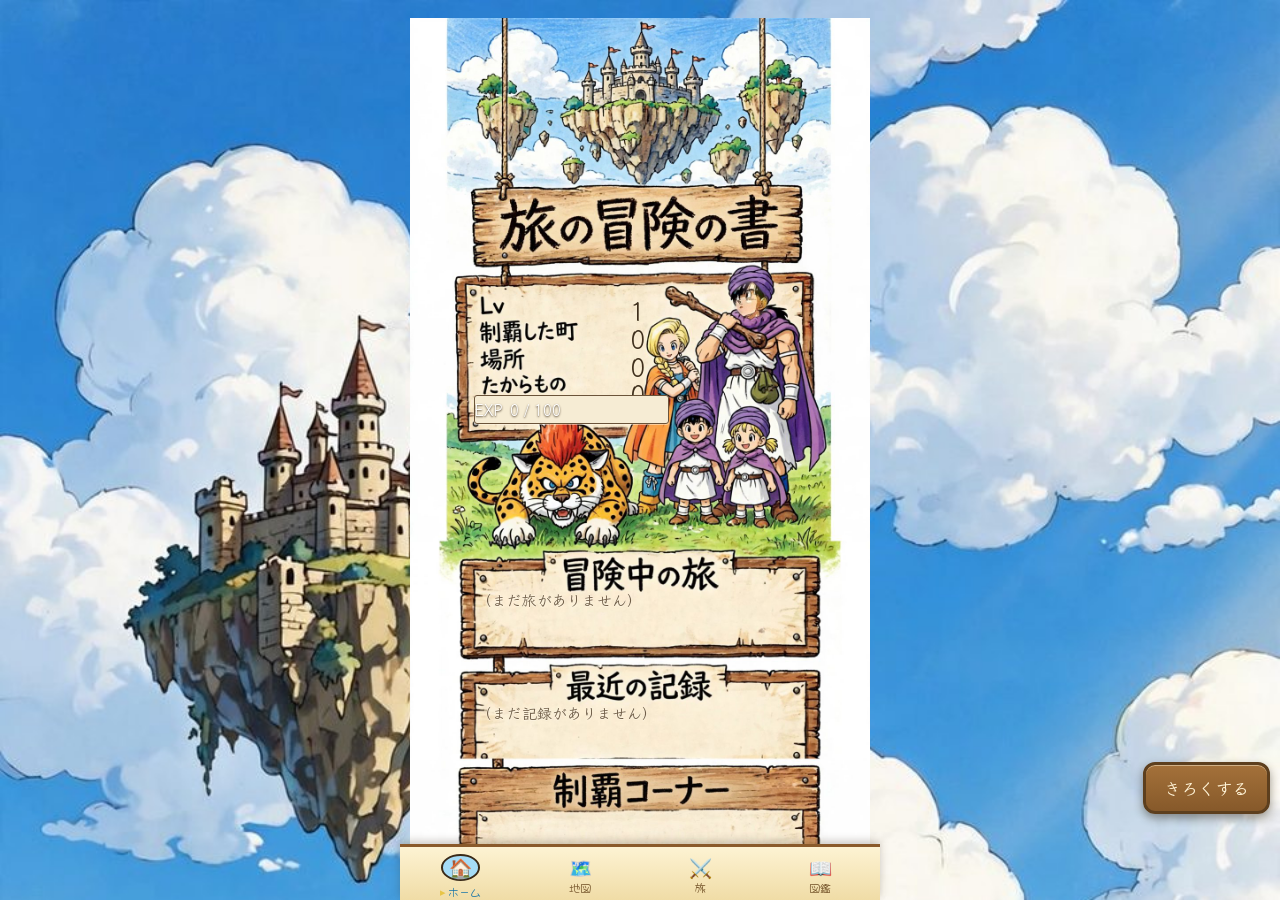
==== index.html @ 0a561f9e "実機修正4: 最近パネルを元絵フレームで完結" ====
<!DOCTYPE html>
<html lang="ja">
<head>
<meta charset="UTF-8">
<meta name="viewport" content="width=device-width, initial-scale=1.0, maximum-scale=1.0, user-scalable=no">
<title>旅の冒険の書</title>
<link rel="preconnect" href="https://fonts.googleapis.com">
<link rel="preconnect" href="https://fonts.gstatic.com" crossorigin>
<link href="https://fonts.googleapis.com/css2?family=Hachi+Maru+Pop&family=Klee+One:wght@400;600&display=swap" rel="stylesheet">
<link rel="stylesheet" href="app.css?v=5">
</head>
<body data-tab="home">
<div id="app">
<header class="app-header"><img class="title-slime" src="assets/slime.png" alt="" onerror="this.style.display='none'"><h1 class="app-title"><img class="title-img" src="assets/text_title.png" alt="旅の冒険の書"></h1></header>
<main id="main-content">
<section id="tab-home" class="tab-panel active">
<div class="home-screen"><img class="home-screen-img" src="assets/home_all.jpg?v=5" alt="" onerror="this.style.display='none'">
<div class="hs-num" id="st-lv" style="top:25.8%">1</div>
<div class="hs-num" id="st-towns" style="top:28.3%">0</div>
<div class="hs-num" id="st-places" style="top:30.7%">0</div>
<div class="hs-num" id="st-treasure" style="top:33.1%">0</div>
<div class="hs-expbar"><div class="expbar-fill" id="st-expbar"></div></div>
<div class="hs-exptext"><img src="assets/text_next.png" alt="つぎのレベルまで"><span id="st-exptext">あと 100</span></div>
<div class="hs-list" id="home-trips" style="top:50.5%"></div>
<div class="hs-list" id="home-recent" style="top:60.5%"></div>
<div class="hs-towns"><span id="st-towns2">0</span><span class="hs-unit">町</span></div>
<div class="hs-prefs" id="pref-progress"></div>
<button class="art-btn" id="btn-conquest-open" type="button" aria-label="制覇マップを見る" style="left:31.5%;top:79.46%;width:37.5%;height:3.2%"></button>
<button class="art-btn" id="btn-export" type="button" aria-label="データを書き出す（バックアップ）" style="left:26.5%;top:87.56%;width:47%;height:3.15%"></button>
<button class="art-btn" id="btn-import" type="button" aria-label="データを読み込む" style="left:26.5%;top:90.71%;width:47%;height:2.6%"></button>
<input type="file" id="file-import" accept=".json,application/json" style="display:none">
<button class="art-btn" id="btn-wipe" type="button" aria-label="全データを消す" style="left:26.5%;top:93.31%;width:47%;height:2.85%"></button>
</div>
<div class="slime-guide"><div class="slime-icon"><img class="slime-img" src="assets/homita.png?v=3" alt="" onerror="this.style.display='none';this.nextElementSibling.style.display='block'"><span class="slime-emoji" style="display:none">🩵</span></div><div id="slime-msg">ようこそ！</div></div>
<div class="lower-hints"><div class="mini-map-hint">町の数は、場所の「市区町村」から数えています。未入力の場所は数に入りません。</div>
<div class="mini-map-hint">記録はこの端末の中（localStorage）に保存されています。機種変更やGAS移植の前に、書き出しを残してください。</div></div>
</section>
<section id="tab-map" class="tab-panel">
<div class="map-toolbar">
<button class="map-tool-btn" id="btn-rulora" type="button">🌍 ルーラ</button>
<button class="map-tool-btn" id="btn-sakusen" type="button">🔍 さくせん</button>
</div>
<div id="map-container">
<div id="map"></div>
<div id="map-status" class="map-status">地図を読み込み中…</div>
<div id="route-banner" class="route-banner hidden"></div>
<div id="panel-rulora" class="map-panel hidden">
<div class="map-panel-title"><span>ルーラ</span><button class="map-panel-close" data-close type="button">×</button></div>
<div class="pref-grid" id="pref-grid"></div>
</div>
<div id="panel-sakusen" class="map-panel hidden">
<div class="map-panel-title"><span>さくせん</span><button class="map-panel-close" data-close type="button">×</button></div>
<div class="filter-group"><div class="filter-label">名前で探す</div><input class="form-input" id="filter-q" type="text" placeholder="場所の名前"></div>
<div class="filter-group"><div class="filter-label">旅</div><select class="form-select" id="filter-trip"><option value="">すべての旅</option></select></div>
<div class="filter-group"><div class="filter-label">カテゴリ</div><div class="filter-chips" id="filter-categories"></div></div>
<div class="filter-group"><div class="filter-label">その他</div><div class="filter-chips">
<button class="chip" data-filter="wantAgain" type="button">また行きたいだけ</button>
<button class="chip" data-filter="treasure" type="button">たからものがある</button>
</div></div>
<div class="filter-actions">
<button class="dq-button secondary" id="btn-filter-reset" type="button">リセット</button>
<button class="dq-button" id="btn-filter-apply" type="button">適用</button>
</div>
</div>
</div>
</section>
<section id="tab-quest" class="tab-panel">
<div class="section-box">
<div class="section-title">🍺 ルイーダの酒場</div>
<button class="dq-button" id="btn-new-trip" type="button">新しい旅を作る</button>
</div>
<div class="section-box"><div class="section-title" id="quest-section-title">冒険の一覧</div><div id="quest-list"></div></div>
</section>
<section id="tab-zukan" class="tab-panel">
<div class="section-box"><div class="section-title">🎁 アイテム図鑑</div>
<div class="zukan-count" id="zukan-count"></div>
<div class="filter-chips zukan-filters" id="zukan-filters">
<button class="chip active" data-zfilter="all" type="button">すべて</button>
<button class="chip" data-zfilter="treasure" type="button">たからものだけ</button>
<button class="chip" data-zfilter="metal" type="button">メタル級だけ</button>
</div>
<div id="zukan-list"></div></div>
</section>
</main>
<nav class="tab-bar">
<button class="tab-btn active" data-tab="home" type="button"><span class="tab-icon">🏠</span><span class="tab-label">ホーム</span></button>
<button class="tab-btn" data-tab="map" type="button"><span class="tab-icon">🗺️</span><span class="tab-label">地図</span></button>
<button class="tab-btn" data-tab="quest" type="button"><span class="tab-icon">⚔️</span><span class="tab-label">旅</span></button>
<button class="tab-btn" data-tab="zukan" type="button"><span class="tab-icon">📖</span><span class="tab-label">図鑑</span></button>
</nav>
<button class="fab" id="btn-record" type="button">きろくする</button>
</div>
<div id="modal-record" class="modal hidden">
<div class="modal-content">
<div class="modal-header"><span>⛪ 教会で きろくする</span><button class="modal-close" id="btn-close-record" type="button">×</button></div>
<div class="modal-body">
<div class="form-group"><label class="form-label">旅</label><select class="form-select" id="f-trip"></select></div>
<div class="form-group"><label class="form-label">場所の名前 *</label><input class="form-input" id="f-name" type="text" placeholder="例：横浜中華街"></div>
<div class="form-group"><label class="form-label">カテゴリ</label><select class="form-select" id="f-cat"></select></div>
<div class="form-row">
<div class="form-group"><label class="form-label">緯度</label><input class="form-input" id="f-lat" type="text" placeholder="35.45" inputmode="decimal"></div>
<div class="form-group"><label class="form-label">経度</label><input class="form-input" id="f-lng" type="text" placeholder="139.64" inputmode="decimal"></div>
</div>
<div class="form-group"><label class="form-label">行った日</label><input class="form-input" id="f-date" type="date"></div>
<div class="form-row">
<div class="form-group"><label class="form-label">都道府県</label><select class="form-select" id="f-pref"></select></div>
<div class="form-group"><label class="form-label">市区町村（制覇に数えます）</label><input class="form-input" id="f-city" type="text" placeholder="例：青梅市"></div>
</div>
<div class="form-group"><label class="form-label">住所</label><input class="form-input" id="f-address" type="text" placeholder="例：東京都青梅市…"></div>
<div class="form-group"><label class="form-label">紹介URL</label><input class="form-input" id="f-url" type="url" placeholder="https://…"></div>
<div class="form-group"><label class="form-label">写真URL（1行に1つ・任意）</label><textarea class="form-textarea" id="f-photos" placeholder="Googleフォト等でコピーした画像URLを貼れます"></textarea></div>
<div class="form-group"><label class="form-label">評価</label>
<div class="star-pick" id="f-stars">
<button type="button" class="star-btn" data-s="1">★</button>
<button type="button" class="star-btn" data-s="2">★★</button>
<button type="button" class="star-btn on" data-s="3">★★★</button>
</div></div>
<label class="check-row"><input type="checkbox" id="f-want"> また行きたい</label>
<div class="form-group"><label class="form-label">メモ</label><textarea class="form-textarea" id="f-note"></textarea></div>
<div class="section-title" style="margin-top:8px">🎁 お土産（任意）</div>
<div class="form-group"><label class="form-label">品名</label><input class="form-input" id="f-item" type="text"></div>
<label class="check-row"><input type="checkbox" id="f-treasure"> たからもの</label>
<button class="dq-button" id="btn-save-record" type="button" style="margin-top:16px">冒険の書に記録する</button>
</div></div></div>
<div id="modal-trip" class="modal hidden">
<div class="modal-content">
<div class="modal-header"><span id="trip-modal-title">🍺 新しい旅</span><button class="modal-close" id="btn-close-trip" type="button">×</button></div>
<div class="modal-body">
<div class="form-group"><label class="form-label">旅の名前 *</label><input class="form-input" id="t-name" type="text"></div>
<div class="form-group"><label class="form-label">種類</label><select class="form-select" id="t-type">
<option value="家族旅行">家族旅行</option><option value="出張">出張</option><option value="日帰り">日帰り</option><option value="その他">その他</option>
</select></div>
<div class="form-row">
<div class="form-group"><label class="form-label">開始日</label><input class="form-input" id="t-date" type="date"></div>
<div class="form-group"><label class="form-label">終了日</label><input class="form-input" id="t-end" type="date"></div>
</div>
<div class="form-group"><label class="form-label">パーティ（一緒に行った人）</label><div class="party-checks" id="t-party"></div></div>
<div class="form-group"><label class="form-label">Googleフォト アルバムURL</label><input class="form-input" id="t-album" type="url" placeholder="https://photos.app.goo.gl/…"></div>
<div class="form-group"><label class="form-label">メモ</label><textarea class="form-textarea" id="t-note"></textarea></div>
<button class="dq-button" id="btn-save-trip" type="button">旅を作る</button>
<button class="dq-button danger hidden" id="btn-delete-trip" type="button" style="margin-top:8px">この旅を削除する</button>
</div></div></div>
<div id="modal-item" class="modal hidden">
<div class="modal-content">
<div class="modal-header"><span>🎁 お土産を編集</span><button class="modal-close" id="btn-close-item" type="button">×</button></div>
<div class="modal-body">
<div class="form-group"><label class="form-label">買った場所</label><div class="form-static" id="i-place">（なし）</div></div>
<div class="form-group"><label class="form-label">品名 *</label><input class="form-input" id="i-name" type="text"></div>
<div class="form-group"><label class="form-label">カテゴリ</label><select class="form-select" id="i-cat"></select></div>
<div class="form-row">
<div class="form-group"><label class="form-label">金額（円・参考）</label><input class="form-input" id="i-price" type="number" inputmode="numeric" min="0" placeholder="例：1200"></div>
<div class="form-group"><label class="form-label">誰用か</label><select class="form-select" id="i-for"></select></div>
</div>
<div class="form-group"><label class="form-label">評価</label>
<div class="star-pick" id="i-stars">
<button type="button" class="star-btn" data-s="0">なし</button>
<button type="button" class="star-btn" data-s="1">★</button>
<button type="button" class="star-btn" data-s="2">★★</button>
<button type="button" class="star-btn" data-s="3">★★★</button>
</div></div>
<label class="check-row"><input type="checkbox" id="i-treasure"> たからもの（また買う）</label>
<div class="form-group"><label class="form-label">メモ（誰が喜んだか など）</label><textarea class="form-textarea" id="i-note"></textarea></div>
<div class="form-group"><label class="form-label">写真URL（1行に1つ・任意）</label><textarea class="form-textarea" id="i-photos"></textarea></div>
<button class="dq-button" id="btn-save-item" type="button" style="margin-top:8px">変更を保存する</button>
</div></div></div>
<div id="modal-detail" class="modal hidden">
<div class="modal-content">
<div class="modal-header"><span id="detail-title">場所の詳細</span><button class="modal-close" id="btn-close-detail" type="button">×</button></div>
<div class="modal-body" id="detail-body"></div>
</div></div>
<div id="modal-conquest" class="modal hidden">
<div class="modal-content">
<div class="modal-header"><span>🗺️ 制覇マップ</span><button class="modal-close" id="btn-close-conquest" type="button">×</button></div>
<div class="modal-body">
<div class="conquest-summary" style="margin-bottom:10px"><div><span class="big-num" id="cq-towns">0</span><span class="unit">町 制覇</span></div><div class="conquest-pref" id="cq-summary"></div></div>
<div class="tile-map" id="tile-map"></div>
<div class="mini-map-hint">色のついた都道府県を押すと、制覇した町の一覧が出ます。</div>
<div id="cq-detail"></div>
</div></div></div>
<div id="modal-celebration" class="modal hidden">
<div class="modal-content">
<div class="modal-body celeb-body">
<img class="king-img" src="assets/king_slime.png" alt="" onerror="this.style.display='none';this.nextElementSibling.style.display='block'">
<div class="king-emoji" style="display:none">👑🩵</div>
<div class="celeb-title" id="celeb-title">キングスライム あらわる！</div>
<div class="celeb-msg" id="celeb-msg"></div>
<button class="dq-button" id="btn-celeb-close" type="button" style="margin-top:14px">やったー！</button>
</div></div></div>
<div id="toast" class="toast"></div>
<script src="app.js?v=3"></script>
</body>
</html>
---- app.css ----
:root{--bg:#1a1520;--panel:#2a2235;--win:#1e1830;--gold:#c9a227;--light:#5a4a6a;--text:#f0e6d0;--sub:#b0a090;--hh:48px;--th:56px;--sb:env(safe-area-inset-bottom,0px)}
*{box-sizing:border-box;margin:0;padding:0;-webkit-tap-highlight-color:transparent}
html,body{height:100%;height:100dvh;overflow:hidden;font-family:"Hiragino Sans","Noto Sans JP",Meiryo,sans-serif;background:var(--bg);color:var(--text);font-size:15px;line-height:1.5}
#app{display:flex;flex-direction:column;height:100%;height:100dvh;max-width:480px;margin:0 auto;position:relative;background:var(--bg)}
.app-header{flex-shrink:0;height:var(--hh);background:linear-gradient(180deg,#2d2438,#1e1830);border-bottom:2px solid var(--gold);display:flex;align-items:center;justify-content:center}
.app-title{font-size:1.1rem;font-weight:700;letter-spacing:.08em;color:var(--gold)}
#main-content{flex:1 1 auto;overflow-y:auto;-webkit-overflow-scrolling:touch;padding-bottom:calc(var(--th) + var(--sb));position:relative;min-height:0}
.tab-panel{display:none;padding:12px}.tab-panel.active{display:block}
#tab-map{display:none;padding:0;position:absolute;top:0;left:0;right:0;bottom:calc(var(--th) + var(--sb));flex-direction:column}
#tab-map.active{display:flex}
.status-window{background:var(--win);border:2px solid var(--gold);border-radius:4px;padding:10px 14px;margin-bottom:12px}
.status-row{display:flex;justify-content:space-between;padding:2px 0;font-size:.92rem}
.status-label{color:var(--sub)}.status-value{font-weight:700}
.exp-bar-wrap{margin-top:8px;height:10px;background:#0d0a12;border:1px solid var(--light);border-radius:2px;overflow:hidden}
.exp-bar{height:100%;background:linear-gradient(90deg,#c9a227,#e8c547);width:0%}
.exp-text{font-size:.75rem;color:var(--sub);text-align:right;margin-top:3px}
.slime-guide{display:flex;gap:10px;background:var(--panel);border:2px solid var(--light);border-radius:6px;padding:12px;margin-bottom:14px}
.slime-icon{font-size:2rem;line-height:1;flex-shrink:0}
.section-box{background:var(--panel);border:1px solid var(--light);border-radius:6px;padding:12px;margin-bottom:12px}
.section-title{font-size:.88rem;font-weight:700;color:var(--gold);margin-bottom:8px}
.quest-card,.record-card{background:var(--win);border-radius:4px;padding:10px 12px;margin-bottom:8px}
.quest-card.dummy{opacity:.7}
.quest-meta,.empty-message{font-size:.8rem;color:var(--sub)}
.empty-message{text-align:center;padding:16px 0}
.record-card .name{font-weight:600}.record-card .meta{font-size:.78rem;color:var(--sub);margin-top:2px}
.conquest-summary{display:flex;align-items:center;gap:16px}
.big-num{font-size:1.8rem;font-weight:700;color:var(--gold)}.unit{font-size:.85rem;color:var(--sub);margin-left:2px}
.conquest-pref{flex:1;font-size:.8rem;color:var(--sub)}
.pref-row{display:flex;justify-content:space-between;padding:2px 0}
.map-toolbar{display:flex;gap:8px;padding:8px 12px;background:var(--panel);border-bottom:1px solid var(--light);flex-shrink:0}
.map-tool-btn{flex:1;padding:8px;border:1px solid var(--light);border-radius:4px;background:var(--win);color:var(--text);font-size:.85rem;font-family:inherit}
.map-tool-btn.active{border-color:var(--gold);color:var(--gold)}
#map-container{flex:1;position:relative;min-height:0}
#map{position:absolute;inset:0;z-index:1}
.map-status{position:absolute;inset:0;z-index:2;display:flex;align-items:center;justify-content:center;background:var(--bg);color:var(--sub);font-size:.9rem}
.map-status.hidden{display:none}
.map-panel{position:absolute;left:8px;right:8px;top:8px;z-index:10;background:var(--panel);border:2px solid var(--gold);border-radius:8px;padding:12px;max-height:70%;overflow-y:auto}
.map-panel.hidden{display:none}
.map-panel-title{display:flex;justify-content:space-between;align-items:center;font-weight:700;color:var(--gold);margin-bottom:10px}
.map-panel-close{background:none;border:none;color:var(--sub);font-size:1.3rem}
.pref-grid{display:grid;grid-template-columns:1fr 1fr 1fr;gap:6px}
.pref-btn{padding:8px 4px;border:1px solid var(--light);border-radius:4px;background:var(--win);color:var(--text);font-size:.8rem;font-family:inherit}
.filter-group{margin-bottom:12px}
.filter-label{font-size:.78rem;color:var(--sub);margin-bottom:6px}
.filter-chips{display:flex;flex-wrap:wrap;gap:6px}
.chip{padding:6px 10px;border:1px solid var(--light);border-radius:16px;background:var(--win);color:var(--text);font-size:.78rem;font-family:inherit}
.chip.active{border-color:var(--gold);color:var(--gold);background:#2f2838}
.filter-actions{display:flex;gap:8px;margin-top:8px}
.filter-actions .dq-button{flex:1;padding:8px;font-size:.85rem}
.tab-bar{position:fixed;bottom:0;left:0;right:0;height:calc(var(--th) + var(--sb));padding-bottom:var(--sb);background:var(--panel);border-top:2px solid var(--gold);display:flex;max-width:480px;margin:0 auto;z-index:50}
.tab-btn{flex:1;display:flex;flex-direction:column;align-items:center;justify-content:center;gap:2px;background:none;border:none;color:var(--sub);font-family:inherit;font-size:.7rem;padding-top:6px}
.tab-btn.active{color:var(--gold)}
.tab-icon{font-size:1.25rem;line-height:1}
.fab{position:fixed;right:max(16px,calc((100vw - 480px)/2 + 16px));bottom:calc(var(--th) + var(--sb) + 16px);width:56px;height:56px;border-radius:50%;background:linear-gradient(145deg,#c9a227,#a8841a);border:none;color:#1a1520;font-size:1.6rem;font-weight:700;box-shadow:0 4px 12px rgba(0,0,0,.4);z-index:60}
.dq-button{display:block;width:100%;padding:12px;border:none;border-radius:4px;background:linear-gradient(180deg,#c9a227,#a8841a);color:#1a1520;font-size:.95rem;font-weight:700;font-family:inherit;text-align:center}
.dq-button.secondary{background:var(--win);color:var(--text);border:1px solid var(--light)}
.dq-button.danger{background:#8b3a3a;color:#f0e6d0}
.pin-dot{width:14px;height:14px;border-radius:50%;border:2px solid #fff;box-shadow:0 1px 4px rgba(0,0,0,.4)}
.pin-dot.gold{border-color:#e8c547;box-shadow:0 0 6px #e8c547}
.pin-popup-name{font-weight:600}
.pin-popup-meta{font-size:.8rem;color:#666}
.pin-popup-stars{color:#c9a227}
.modal{position:fixed;inset:0;background:rgba(0,0,0,.65);display:flex;align-items:flex-end;justify-content:center;z-index:100}
.modal.hidden{display:none}
.modal-content{background:var(--panel);border:2px solid var(--gold);border-radius:12px 12px 0 0;width:100%;max-width:480px;max-height:88vh;display:flex;flex-direction:column}
.modal-header{display:flex;justify-content:space-between;align-items:center;padding:12px 14px;border-bottom:1px solid var(--light);font-weight:700;color:var(--gold);flex-shrink:0}
.modal-close{background:none;border:none;color:var(--sub);font-size:1.4rem}
.modal-body{padding:14px 16px 24px;overflow-y:auto;-webkit-overflow-scrolling:touch}
.form-group{margin-bottom:14px}
.form-label{display:block;font-size:.78rem;color:var(--sub);margin-bottom:5px}
.form-input,.form-select,.form-textarea{width:100%;padding:10px 12px;border:1px solid var(--light);border-radius:4px;background:var(--win);color:var(--text);font-size:1rem;font-family:inherit}
.form-textarea{min-height:72px;resize:vertical}
.form-row{display:flex;gap:8px}
.form-row .form-group{flex:1}
.star-pick{display:flex;gap:8px}
.star-btn{flex:1;padding:10px;border:1px solid var(--light);border-radius:4px;background:var(--win);color:var(--sub);font-size:1.1rem}
.star-btn.on{border-color:var(--gold);color:#e8c547;background:#2f2838}
.check-row{display:flex;align-items:center;gap:8px;padding:8px 0;font-size:.9rem}
.check-row input{width:18px;height:18px}
.form-hint{font-size:.75rem;color:var(--sub);margin-top:4px}
.toast{position:fixed;left:50%;bottom:calc(var(--th) + var(--sb) + 80px);transform:translateX(-50%);background:var(--win);border:2px solid var(--gold);color:var(--text);padding:10px 18px;border-radius:6px;z-index:200;font-size:.9rem;box-shadow:0 4px 16px rgba(0,0,0,.4);opacity:0;pointer-events:none;transition:opacity .25s}
.toast.show{opacity:1}
.list-item{background:var(--win);border-radius:4px;padding:10px 12px;margin-bottom:8px}
.list-item .t{font-weight:600}.list-item .m{font-size:.78rem;color:var(--sub);margin-top:2px}
.detail-block{margin-bottom:14px}
.detail-label{font-size:.75rem;color:var(--sub);margin-bottom:2px}
.detail-value{font-size:1rem;line-height:1.45}
.detail-stars{color:#e8c547;font-size:1.1rem;letter-spacing:.05em}
.detail-actions{display:flex;gap:8px;margin-top:16px}
.detail-actions .dq-button{flex:1;padding:10px;font-size:.85rem}
.tap{cursor:pointer}
.tap:active{opacity:.75}
.mini-map-hint{font-size:.78rem;color:var(--sub);margin-top:6px}

/* Phase 5: trip timeline */
.trip-card{position:relative;padding-right:28px}
.trip-arrow{position:absolute;right:12px;top:50%;transform:translateY(-50%);color:var(--gold);font-size:1.4rem;font-weight:700}
.timeline-header{margin-bottom:14px}
.back-btn{background:none;border:none;color:var(--gold);font-size:.9rem;font-weight:600;padding:4px 0 8px;cursor:pointer;font-family:inherit}
.back-btn:active{opacity:.7}
.timeline-title{font-size:1.15rem;font-weight:700;color:var(--text);margin-bottom:2px}
.timeline-meta{font-size:.8rem;color:var(--sub)}
.timeline{position:relative;padding-left:4px}
.timeline-item{display:flex;gap:12px;margin-bottom:0}
.tl-rail{display:flex;flex-direction:column;align-items:center;width:28px;flex-shrink:0}
.tl-num{width:26px;height:26px;border-radius:50%;background:var(--win);border:2px solid var(--gold);color:var(--gold);font-size:.75rem;font-weight:700;display:flex;align-items:center;justify-content:center;flex-shrink:0;z-index:1}
.tl-line{width:2px;flex:1;min-height:12px;background:var(--light);margin:2px 0}
.tl-card{flex:1;background:var(--win);border-radius:6px;padding:10px 12px;margin-bottom:10px;border:1px solid var(--light)}
.tl-name{font-weight:600;font-size:.95rem}
.tl-meta{font-size:.78rem;color:var(--sub);margin-top:3px}
.tl-note{font-size:.8rem;color:var(--sub);margin-top:6px;line-height:1.4;opacity:.9}
.timeline-item.tap:active .tl-card{opacity:.75}

/* Phase 6: map route */
.route-num{width:26px;height:26px;border-radius:50%;background:#c9a227;color:#1a1520;font-size:.8rem;font-weight:700;display:flex;align-items:center;justify-content:center;border:2px solid #fff;box-shadow:0 2px 6px rgba(0,0,0,.45)}
.route-banner{position:absolute;left:8px;right:8px;top:8px;z-index:15;background:var(--panel);border:2px solid var(--gold);border-radius:8px;padding:8px 12px;display:flex;align-items:center;justify-content:space-between;gap:8px;font-size:.85rem;font-weight:600;color:var(--gold);box-shadow:0 2px 10px rgba(0,0,0,.35)}
.route-banner.hidden{display:none}
.route-clear{background:var(--win);border:1px solid var(--light);color:var(--text);border-radius:4px;padding:4px 10px;font-size:.8rem;font-family:inherit;cursor:pointer;flex-shrink:0}
.route-clear:active{opacity:.7}
.route-map-btn{margin-top:10px;padding:10px;font-size:.85rem}

/* Phase 7: zukan / items */
.zukan-count{font-size:.8rem;color:var(--sub);margin-bottom:8px}
.zukan-filters{margin-bottom:10px}
.metal-badge{display:inline-block;padding:1px 8px;border-radius:10px;background:linear-gradient(135deg,#e8e8ec,#9aa0ad 55%,#d7dae0);color:#22242a;font-size:.68rem;font-weight:700;vertical-align:middle;box-shadow:0 0 6px rgba(200,205,220,.55)}
.form-static{padding:10px 12px;border:1px solid var(--light);border-radius:4px;background:var(--bg);color:var(--sub);font-size:.9rem}
.pin-detail-btn{margin-top:8px;padding:6px 12px;border:1px solid #c9a227;border-radius:4px;background:#1e1830;color:#e8c547;font-size:.8rem;font-weight:600;cursor:pointer;font-family:inherit}
.pin-detail-btn:active{opacity:.75}
#i-stars .star-btn{font-size:.85rem;padding:10px 4px}

/* Phase 8-11: new parts */
.party-checks{display:flex;flex-wrap:wrap;gap:2px 16px}
.party-check{padding:4px 0}
.dq-button.hidden{display:none}
.album-link{color:#8ecbff;text-decoration:underline}
.photo-gallery{display:flex;gap:6px;overflow-x:auto;padding:2px 0}
.photo-img{width:110px;height:110px;object-fit:cover;border-radius:6px;border:2px solid rgba(255,255,255,.8);flex-shrink:0}
.pin-popup-img{width:160px;max-width:100%;height:90px;object-fit:cover;border-radius:4px;margin-bottom:6px;display:block}
.tl-thumb{width:100%;height:110px;object-fit:cover;border-radius:6px;margin-bottom:8px;display:block}
.tile-map{display:grid;grid-template-columns:repeat(11,1fr);gap:3px;margin:6px 0 10px}
.tile{aspect-ratio:1;border:1px solid rgba(255,255,255,.45);background:#23234d;color:#cfd2ff;font-size:.48rem;border-radius:3px;padding:1px;line-height:1.15;font-family:inherit;cursor:pointer;overflow:hidden}
.tile-num{display:block;font-size:.55rem;font-weight:700}
.tile.lv1{background:#6d5810;color:#fff}
.tile.lv2{background:#a8841a;color:#fff}
.tile.lv3{background:linear-gradient(135deg,#e8c547,#c9a227);color:#1a1520;font-weight:700}
.celeb-body{text-align:center;padding-top:30px}
.king-img{width:132px;height:132px;object-fit:contain}
.king-emoji{font-size:3.4rem;line-height:1.2}
.celeb-title{font-size:1.25rem;font-weight:800;color:var(--gold);margin-top:10px;letter-spacing:.05em}
.celeb-msg{margin-top:8px;line-height:1.7}
.slime-img{width:54px;height:54px;object-fit:contain;display:block}
.slime-emoji{font-size:2rem;line-height:1}
.title-slime{width:26px;height:26px;object-fit:contain;margin-right:8px}

/* Phase 12: Dragon Quest window theme */
:root{--bg:#05061a;--panel:#191952;--win:#101038}
body{background:#05061a;background-image:radial-gradient(rgba(255,255,255,.16) 1px,transparent 1.4px),radial-gradient(rgba(255,255,255,.08) 1px,transparent 1.2px);background-size:26px 26px,42px 42px;background-position:0 0,13px 21px}
#app{background:transparent}
.app-header{background:#05061a;border-bottom:3px double #fff;box-shadow:0 2px 0 1px rgba(255,255,255,.25)}
.app-title{color:#fff;text-shadow:2px 2px 0 #20309e,-1px -1px 0 #20309e;font-family:"Hiragino Mincho ProN","Yu Mincho",serif;letter-spacing:.14em}
.status-window,.section-box,.modal-content,.map-panel,.route-banner{background:linear-gradient(180deg,#262670 0%,#171748 55%,#101038 100%);border:3px solid #fff;border-radius:10px;box-shadow:inset 0 0 0 2px #05061a,inset 0 0 18px rgba(0,0,40,.55),0 4px 14px rgba(0,0,0,.5);color:#fff}
.section-title{color:#fff;letter-spacing:.06em}
.section-title::before{content:"◆ ";color:#e8c547;font-size:.8em}
.slime-guide{background:linear-gradient(180deg,#262670,#14143e);border:3px solid #fff;border-radius:10px;box-shadow:inset 0 0 0 2px #05061a}
.quest-card,.record-card,.list-item,.tl-card{background:rgba(3,3,26,.55);border:2px solid rgba(255,255,255,.9);border-radius:8px;color:#fff}
.quest-meta,.tl-meta,.list-item .m,.record-card .meta,.timeline-meta,.form-label,.detail-label,.exp-text,.status-label,.mini-map-hint,.zukan-count{color:#c9cdf5}
.status-value,.big-num{color:#fff}
.big-num{text-shadow:2px 2px 0 #20309e}
.exp-bar-wrap{border-color:#fff;background:#05061a}
.dq-button{background:#101038;border:2px solid #fff;color:#fff;border-radius:8px;box-shadow:inset 0 0 0 2px #05061a;font-family:inherit}
.dq-button:active{background:#2c2c8f}
.dq-button:active::before{content:"▸ "}
.dq-button.secondary{background:#101038;color:#fff;border:2px solid #fff}
.dq-button.danger{background:#4d1020;border-color:#fff;color:#fff}
.tab-bar{background:#05061a;border-top:3px solid #fff;box-shadow:0 -2px 0 1px rgba(255,255,255,.2)}
.tab-btn{color:#9aa0d8}
.tab-btn.active{color:#fff}
.tab-btn.active .tab-label::before{content:"▸";margin-right:2px;color:#e8c547}
.fab{background:linear-gradient(180deg,#262670,#101038);border:3px solid #fff;color:#e8c547;box-shadow:inset 0 0 0 2px #05061a,0 4px 12px rgba(0,0,0,.5)}
.form-input,.form-select,.form-textarea,.form-static{background:#07072a;border:2px solid rgba(255,255,255,.85);color:#fff;border-radius:6px}
.form-input::placeholder,.form-textarea::placeholder{color:#7d83b8}
.chip{background:#101038;border:2px solid rgba(255,255,255,.75);color:#fff}
.chip.active{border-color:#e8c547;color:#e8c547;background:#2c2c8f}
.map-tool-btn{background:#101038;border:2px solid rgba(255,255,255,.8);color:#fff}
.map-tool-btn.active{border-color:#e8c547;color:#e8c547}
.pref-btn{background:#101038;border:1px solid rgba(255,255,255,.6);color:#fff}
.star-btn{background:#101038;border:2px solid rgba(255,255,255,.6);color:#8b90c4}
.star-btn.on{border-color:#e8c547;color:#e8c547;background:#2c2c8f}
.modal{background:rgba(2,2,16,.72)}
.modal-header{border-bottom:2px solid rgba(255,255,255,.6);color:#fff}
.detail-stars{color:#e8c547}
.tl-num{background:#101038;border-color:#e8c547;color:#e8c547}
.tl-line{background:rgba(255,255,255,.5)}
.back-btn{color:#e8c547}
.toast{background:#101038;border:3px solid #fff;color:#fff;border-radius:10px;box-shadow:inset 0 0 0 2px #05061a}
.pin-dot{border-color:#fff}
.route-num{background:#e8c547}
.metal-badge{box-shadow:0 0 8px rgba(220,225,240,.8)}
.metal-ico{width:16px;height:16px;object-fit:contain;vertical-align:-3px;margin-right:2px}

/* ===== ANIME THEME (DQ5 anime style) ===== */
body{background:linear-gradient(180deg,#6db9ec 0%,#a5dcf7 34%,#cdeeb8 78%,#9ccf6e 100%);background-attachment:fixed;color:#3a2a18;font-family:"Hiragino Maru Gothic ProN","Hiragino Sans","Noto Sans JP",sans-serif}
main{padding-top:10px}
.app-header{background:transparent;border-bottom:none;box-shadow:none;padding:10px 12px 2px}
.app-title{font-family:inherit;font-weight:900;letter-spacing:.06em;color:#5a3800;background:linear-gradient(180deg,#fdf3d3,#f3dfae);border:3px solid #8a5a2b;border-radius:8px;padding:8px 20px;box-shadow:0 3px 0 rgba(90,56,0,.35),inset 0 0 0 2px #fff8e1;text-shadow:none}
.title-slime{filter:drop-shadow(0 2px 2px rgba(0,0,0,.25))}
.hero-scene{position:relative;height:290px;border:3px solid #8a5a2b;border-radius:14px;overflow:hidden;background:linear-gradient(180deg,#79c7f2 55%,#a8d97c 55%);box-shadow:0 4px 10px rgba(58,42,24,.3);margin-bottom:14px}
.hero-bg{position:absolute;inset:0;width:100%;height:100%;object-fit:cover;object-position:center 30%}
.hero-chara{position:absolute;left:4px;bottom:0;height:235px;filter:drop-shadow(2px 3px 3px rgba(0,0,0,.3));z-index:2}
.hero-panther{position:absolute;right:6px;bottom:2px;width:158px;filter:drop-shadow(2px 3px 3px rgba(0,0,0,.3));z-index:2}
.status-window,.section-box,.modal-content,.map-panel,.place-card,.trip-card,.item-card,.detail-box{background:linear-gradient(180deg,#fdf6dd,#f6e8c4);border:3px solid #8a5a2b;border-radius:12px;color:#3a2a18;box-shadow:0 4px 8px rgba(58,42,24,.28),inset 0 0 0 2px rgba(255,255,255,.55)}
.status-row{border-bottom:1px dashed rgba(138,90,43,.5)}
.status-label{color:#7a4a21}
.status-value{color:#3a2a18}
.exp-bar-wrap{background:#e3d3a8;border:2px solid #8a5a2b}
.exp-bar{background:linear-gradient(90deg,#57b7e8,#ffd83d)}
.exp-text{color:#7a4a21}
.section-title{color:#5a3800;border-bottom:2px solid rgba(138,90,43,.45)}
.slime-guide{position:relative;background:#ffffff;border:3px solid #3a2a18;border-radius:20px;color:#26221c;box-shadow:0 3px 6px rgba(58,42,24,.25)}
.slime-guide::after{content:"";position:absolute;left:34px;bottom:-13px;border:7px solid transparent;border-top:9px solid #3a2a18}
.dq-button{background:linear-gradient(180deg,#ffb03a,#f18f1f);border:3px solid #7a4a21;color:#fff;text-shadow:0 1px 1px rgba(90,56,0,.5);border-radius:12px;box-shadow:0 3px 0 #7a4a21}
.dq-button:active{transform:translateY(2px);box-shadow:0 1px 0 #7a4a21}
.dq-button::before{content:none}
.dq-button.secondary{background:linear-gradient(180deg,#fdf6dd,#f3dfae);color:#5a3800;text-shadow:none}
.dq-button.danger{background:linear-gradient(180deg,#e86a5a,#cf4433);border-color:#7c271b;box-shadow:0 3px 0 #7c271b;color:#fff}
.tab-bar{background:linear-gradient(180deg,#fdf3d3,#f0dca6);border-top:3px solid #8a5a2b;box-shadow:0 -3px 8px rgba(58,42,24,.25)}
.tab-btn{color:#7a5a30}
.tab-btn.active{color:#0b6fa8}
.tab-btn.active::before{content:none}
.tab-btn.active .tab-icon{background:#a5dcf7;border:2px solid #3a2a18;border-radius:50%;padding:2px 6px}
.fab{width:98px;height:98px;right:10px;bottom:86px;background:#ffd83d;color:#5a3800;font-size:15px;font-weight:900;border:none;border-radius:0;clip-path:polygon(50% 0%,59% 12%,72% 6%,76% 19%,90% 17%,89% 31%,100% 36%,94% 48%,100% 60%,89% 65%,90% 79%,77% 79%,74% 93%,61% 88%,52% 100%,42% 89%,29% 95%,26% 81%,12% 83%,13% 68%,1% 61%,7% 49%,0% 36%,12% 31%,11% 17%,25% 19%,29% 5%,41% 11%);filter:drop-shadow(2px 3px 2px rgba(58,42,24,.45));box-shadow:none;display:flex;align-items:center;justify-content:center;text-align:center;line-height:1.2;padding:14px}
.form-input,.form-select,.form-textarea{background:#fffdf4;border:2px solid #8a5a2b;color:#3a2a18;border-radius:8px}
.form-label{color:#7a4a21}
.modal-header{background:linear-gradient(180deg,#a9743a,#8a5a2b);color:#fdf3d3;border-bottom:3px solid #5a3800;border-radius:9px 9px 0 0}
.modal-close{color:#fdf3d3}
.chip{background:#fffdf4;border:2px solid #8a5a2b;color:#5a3800}
.chip.active{background:#57b7e8;border-color:#0b6fa8;color:#fff}
.map-tool-btn{background:linear-gradient(180deg,#fdf6dd,#f3dfae);border:3px solid #8a5a2b;color:#5a3800;border-radius:12px;box-shadow:0 3px 0 rgba(90,56,0,.4)}
.map-panel-title{color:#5a3800}
.tile{border-color:#8a5a2b;color:#5a3800}
.metal-badge{background:linear-gradient(180deg,#fdf6dd,#e9e2cc);border:2px solid #8a8a7a;color:#4a4a3a}
.star-on,.stars{color:#f5a623}
.toast{background:#3a2a18;color:#fdf3d3;border:2px solid #f3dfae}
.check-row{color:#3a2a18}
.form-static{color:#3a2a18}
.mini-map-hint{color:#7a5a30}
.route-banner{background:#fdf6dd;color:#5a3800;border:2px solid #8a5a2b}
.celeb-title{color:#5a3800}
.celeb-msg{color:#3a2a18}
.big-num{color:#b3540e}
.kv b{color:#7a4a21}
.zukan-count{color:#7a4a21}
.conquest-pref{color:#5a4a2a}

/* ===== ANIME THEME 2: 絵の中に小さな羊皮紙の枠 ===== */
body{background-color:#79bfe8;background-image:url('assets/anime_bg.jpg'),linear-gradient(180deg,#6db9ec 0%,#a5dcf7 34%,#cdeeb8 78%,#9ccf6e 100%);background-size:cover,cover;background-position:center top,center;background-attachment:fixed,fixed;font-family:"Klee One","Hiragino Maru Gothic ProN","Noto Sans JP",sans-serif}
main{padding:6px 10px 96px}
.tab-panel{gap:10px}
.app-header{padding-top:8px}
.app-title{font-family:"Hachi Maru Pop","Klee One",sans-serif;font-size:21px;padding:6px 16px}
.hero-scene{height:196px;border:none;border-radius:0;overflow:visible;background:none;box-shadow:none;margin-bottom:0}
.hero-bg{display:none}
.hero-chara{height:178px;left:0}
.hero-panther{width:128px;right:2px}
.status-window,.section-box{padding:10px 12px;border-width:2px;border-color:#8a5a2b;border-radius:14px 4px 16px 5px/5px 16px 4px 14px;background-color:rgba(247,234,208,.93);background-image:radial-gradient(ellipse 130px 60px at 12% 0%,rgba(190,150,90,.28),transparent 70%),radial-gradient(ellipse 160px 80px at 95% 100%,rgba(190,150,90,.24),transparent 70%),radial-gradient(ellipse 60px 30px at 70% 20%,rgba(255,255,255,.35),transparent 70%);box-shadow:0 3px 7px rgba(58,42,24,.35),inset 0 0 18px rgba(160,115,55,.18)}
.place-card,.trip-card,.item-card{background:rgba(253,246,221,.95);border-width:2px;border-radius:12px 4px 14px 5px/5px 14px 4px 12px;padding:8px 10px}
.section-title{font-family:"Hachi Maru Pop","Klee One",sans-serif;font-size:15px;margin-bottom:6px}
.status-row{padding:2px 0}
.status-value{font-weight:600}
.slime-guide{padding:8px 10px;border-radius:16px}
.dq-button{font-family:"Hachi Maru Pop","Klee One",sans-serif;padding:9px 10px}
.fab{font-family:"Hachi Maru Pop","Klee One",sans-serif}
.tab-label{font-family:"Hachi Maru Pop","Klee One",sans-serif;font-size:11px}
.modal-content{border-radius:16px 5px 18px 6px/6px 18px 5px 16px;background-color:#f7ead0;background-image:radial-gradient(ellipse 160px 80px at 10% 0%,rgba(190,150,90,.25),transparent 70%),radial-gradient(ellipse 180px 90px at 95% 100%,rgba(190,150,90,.22),transparent 70%)}
.form-input,.form-select,.form-textarea{font-family:"Klee One",sans-serif}
.chip{font-family:"Klee One",sans-serif}
.big-num{font-family:"Hachi Maru Pop","Klee One",sans-serif}

/* ===== ANIME THEME 3: 草原の背景＋木の看板 ===== */
body{background:#79b657 url('assets/bg_meadow.jpg') center top/cover fixed no-repeat}
#app{background:transparent}
.sign-board{position:relative;width:min(94vw,430px);margin:2px auto 4px}
.sign-img{display:block;width:100%;height:auto;filter:drop-shadow(0 5px 8px rgba(30,40,10,.4))}
.sign-paper{position:absolute;left:23%;right:20%;top:18.5%;height:35%;display:flex;flex-direction:column;justify-content:center;color:#4a3016}
.sign-paper .status-row{border-bottom:1px dashed rgba(120,80,35,.45);padding:1px 0;font-size:.84rem;line-height:1.3}
.sign-paper .status-row:last-of-type{border-bottom:none}
.sign-paper .status-label{color:#6a4a22}
.sign-paper .status-value{font-weight:700}
.sign-paper .exp-bar-wrap{margin-top:5px;height:8px}
.sign-paper .exp-text{font-size:.68rem;color:#6a4a22;margin-top:3px}
.app-header{background:url('assets/wood_plate.png') center/100% 100% no-repeat;border:none;min-height:56px}
.app-title{color:#4a3016;text-shadow:0 1px 0 rgba(255,255,255,.65)}
.status-window,.section-box{background-color:rgba(250,240,216,.96)}

/* ===== ANIME THEME 4: 勇者シーン復活＋木の板セクション ===== */
.hero-scene{position:relative;height:178px;border:3px solid #8a5a2b;border-radius:12px;overflow:hidden;background:linear-gradient(180deg,#79c7f2 55%,#a8d97c 55%);box-shadow:0 4px 10px rgba(58,42,24,.3);margin-bottom:12px}
.hero-bg{position:absolute;inset:0;width:100%;height:100%;object-fit:cover;object-position:center 30%}
.hero-chara{position:absolute;left:2%;bottom:0;height:97%;width:auto}
.hero-panther{position:absolute;right:2%;bottom:2%;width:33%;height:auto}
.section-box{background:url('assets/wood_board.png') center/100% 100% no-repeat;border:none;box-shadow:0 4px 9px rgba(40,25,5,.4);color:#f7ead0;padding:16px 15px}
.section-title{color:#ffe9a8;text-shadow:0 1px 2px rgba(0,0,0,.45)}
.section-box .mini-map-hint{color:#efdfae}
.section-box .big-num{color:#fff}
.section-box .unit{color:#f7ead0}
.section-box .conquest-pref{color:#f7ead0}

/* ===== ANIME THEME 5: 全体をひとつの景色に ===== */
body{background:#79c7f2 url('assets/anime_bg.jpg') center top/cover fixed no-repeat}
.hero-scene{height:186px;border:none;border-radius:0;box-shadow:none;background:none;overflow:visible;margin-bottom:2px}
.hero-bg{display:none}
.hero-chara{left:1%;bottom:0;height:104%}
.hero-panther{right:1%;bottom:0;width:36%}
.sign-board{margin-top:0}
.section-box{background:#6b4a26 url('assets/wood_board.png') center/100% 100% no-repeat}

/* ===== ANIME THEME 6: 固定文字は手書き文字の絵で ===== */
.title-img{height:29px;width:auto;max-width:80%;display:block}
.label-img{height:16px;width:auto;vertical-align:-2px}
.label-img.sm{height:12px;vertical-align:-1px}

/* ===== THEME 6.1: タイトル帯の比率を板に合わせ、文字の絵を白い帯の位置へ ===== */
.sign-title{aspect-ratio:542/119;padding:0 10px}
.title-img{transform:translateY(52%)}

/* ===== THEME 7: ホーム画面は1枚の絵＋重ね表示 ===== */
body[data-tab="home"] .app-header{display:none}
.home-art{position:relative;margin:-14px -12px 12px;aspect-ratio:1008/2128;background:#79a6d8;container-type:inline-size;overflow:hidden}
.home-art-img{position:absolute;inset:0;width:100%;height:100%;object-fit:cover}
.art-num{position:absolute;right:35%;transform:translateY(-50%);font-family:"Klee One",cursive;font-size:6.6cqw;font-weight:700;line-height:1;color:#40301d;text-shadow:0 1px 0 rgba(255,246,220,.55)}
.art-expbar{position:absolute;left:12.5%;top:56.3%;width:45%;height:1.05%;background:rgba(84,58,30,.38);border-radius:99px;overflow:hidden}
#st-expbar{height:100%;width:0;background:linear-gradient(180deg,#93cf7c,#5da24b)}
.art-exptext{position:absolute;left:12.5%;top:58.1%;display:flex;align-items:center;gap:1.6cqw;font-family:"Klee One",cursive;font-size:3.5cqw;font-weight:700;color:#40301d;text-shadow:0 1px 0 rgba(255,246,220,.5)}
.art-next-img{height:3.1cqw;width:auto}
.art-list{position:absolute;left:19.5%;width:61.5%;height:5.2%;overflow:hidden}
#home-trips{top:67.2%;height:6.8%}
#home-recent{top:83.6%;height:6.4%}
.art-row{display:block;background:none!important;border:none!important;box-shadow:none!important;border-radius:0!important;padding:0!important;margin:0!important;font-family:"Klee One",cursive;font-size:3.2cqw;line-height:1.38;font-weight:600;color:#43301c;white-space:nowrap;overflow:hidden;text-overflow:ellipsis;cursor:pointer}
.art-row .m{font-size:2.85cqw;font-weight:500;opacity:.72;margin-left:1.8cqw}
.art-empty{opacity:.75;cursor:default}
.sect-img{height:24px;width:auto}
.section-title{display:flex;align-items:center;gap:6px}

/* ===== THEME 8: ホーム下半分も1枚の絵＋重ね表示 ===== */
.home-lower{position:relative;margin:0 -12px;aspect-ratio:1184/2096;background:#8ec9e8;container-type:inline-size;overflow:hidden}
.home-lower-img{position:absolute;inset:0;width:100%;height:100%;object-fit:cover}
.art-towns{position:absolute;left:20.5%;top:51%;transform:translateY(-50%);font-family:"Klee One",cursive;font-size:11.5cqw;font-weight:700;line-height:1;color:#40301d;text-shadow:0 1px 0 rgba(255,246,220,.55)}
.art-unit{font-size:5cqw;margin-left:1cqw}
.art-prefs{position:absolute;left:37.5%;top:47.2%;width:48.5%;font-family:"Klee One",cursive;font-size:3cqw;color:#43301c}
.art-prefs .pref-row{display:flex;justify-content:space-between;line-height:1.5;font-weight:600}
.art-btn{position:absolute;background:transparent;border:none;box-shadow:none;cursor:pointer;padding:0;margin:0}
.art-btn:active{background:rgba(255,255,255,.18);border-radius:10px}
.lower-hints{padding:8px 2px 0}
.lower-hints .mini-map-hint{color:#fff8ea;text-shadow:0 1px 3px rgba(40,60,30,.55)}

/* ===== THEME 9: ホーム全体を1枚の絵に（つなぎ目なし） ===== */
.home-screen{position:relative;margin:0 -12px;aspect-ratio:1040/2560;background:#8ec9e8;container-type:inline-size;overflow:hidden}
.home-screen-img{position:absolute;inset:0;width:100%;height:100%;object-fit:cover}
.hs-num{position:absolute;right:49%;transform:translateY(-50%);font-family:"Klee One",cursive;font-size:5.6cqw;font-weight:700;line-height:1;color:#40301d;text-shadow:0 1px 0 rgba(255,246,220,.55)}
.hs-expbar{position:absolute;left:19.6%;top:35.6%;width:26.2%;height:1%;overflow:hidden;border-radius:99px}
.hs-exptext{position:absolute;left:13.5%;top:37.9%;display:flex;align-items:center;gap:1.5cqw;font-family:"Klee One",cursive;font-size:3.3cqw;font-weight:700;color:#fff8ea;text-shadow:0 1px 3px rgba(40,60,30,.6)}
.hs-exptext img{height:3.1cqw;width:auto}
.hs-list{position:absolute;left:14.5%;width:71%;height:4.6%;overflow:hidden;font-family:"Klee One",cursive;font-size:2.8cqw;color:#43301c}
.hs-list .art-row{white-space:nowrap;overflow:hidden;text-overflow:ellipsis;line-height:1.3;font-weight:600;cursor:pointer}
.hs-list .art-row .m{opacity:.75;font-size:.86em;margin-left:1.2cqw}
.hs-towns{position:absolute;left:19%;top:75%;transform:translateY(-50%);font-family:"Klee One",cursive;font-size:11cqw;font-weight:700;line-height:1;color:#40301d;text-shadow:0 1px 0 rgba(255,246,220,.55)}
.hs-unit{font-size:4.9cqw;margin-left:1cqw}
.hs-prefs{position:absolute;left:36%;top:71.9%;width:50%;font-family:"Klee One",cursive;font-size:2.9cqw;color:#43301c}
.hs-prefs .pref-row{display:flex;justify-content:space-between;line-height:1.45;font-weight:600}

/* ===== THEME 10: 実機フィードバック修正（EXP位置・枠幅・ボタン・FAB） ===== */
.hs-expbar{left:14.4%;top:33.45%;width:29%;height:.95%}
.hs-exptext{left:45.5%;top:33.85%;transform:translateY(-50%);color:#40301d;text-shadow:0 1px 0 rgba(255,246,220,.55);font-size:3.2cqw}
.hs-exptext img{display:none}
.hs-exptext::before{content:"EXP "}
.hs-towns{left:17.5%}
.fab{clip-path:none;width:auto;height:auto;min-width:106px;padding:13px 18px;border-radius:12px;background:linear-gradient(180deg,#a4713a,#86592a);border:3px solid #5d3f1e;color:#fff3d6;font-family:"Klee One",cursive;font-size:17px;font-weight:700;box-shadow:0 4px 10px rgba(43,30,16,.45),inset 0 1px 0 rgba(255,240,210,.5);filter:none}

/* ===== THEME 10b: 案内役をホミータの肖像カードに ===== */
.slime-img{width:60px;height:60px;object-fit:cover;border-radius:12px;border:2px solid #8a6b45}

/* ===== THEME 11: EXPバーを描き直し式に・一覧の文字を濃く ===== */
.hs-expbar{left:13.6%;top:33.08%;width:30.6%;height:1.52%;background:#f6ecd4;border:1.5px solid #6b543a;border-radius:3px;box-shadow:0 1px 0 rgba(255,250,235,.5)}
.hs-expbar>div{border-radius:2px}
.hs-exptext{left:13.6%;top:33.84%;width:30.6%;transform:translateY(-50%);text-align:center;color:#fff;text-shadow:0 1px 2px rgba(40,25,10,.85);font-weight:700;font-size:2.7cqw}
.hs-list{color:#2e1f0e;font-weight:600;text-shadow:0 1px 0 rgba(255,250,235,.65)}
.hs-prefs{color:#2e1f0e;font-weight:600;text-shadow:0 1px 0 rgba(255,250,235,.65)}

/* ===== THEME 12: EXPバーを絵の元の大きさに・一覧の文字を読みやすく ===== */
.hs-expbar{left:13.9%;top:33.28%;width:42.5%;height:2.58%}
.hs-exptext{left:13.9%;top:34.57%;width:42.5%;font-size:3.3cqw}
.hs-list{font-size:3.1cqw;line-height:1.3;font-weight:700;color:#221605;text-shadow:0 0 3px rgba(255,248,230,.95),0 1px 0 rgba(255,248,230,.95),0 -1px 0 rgba(255,248,230,.7)}
#home-trips{height:5.6%}
#home-recent{top:59.9%;height:5.6%}
.hs-prefs{font-size:3.05cqw;font-weight:700;color:#221605;text-shadow:0 0 3px rgba(255,248,230,.95),0 1px 0 rgba(255,248,230,.95)}

/* ===== THEME 13: 最近パネルの実フレーム化に伴う下段の位置調整 ===== */
.hs-towns{top:76.76%}
.hs-prefs{top:73.66%}
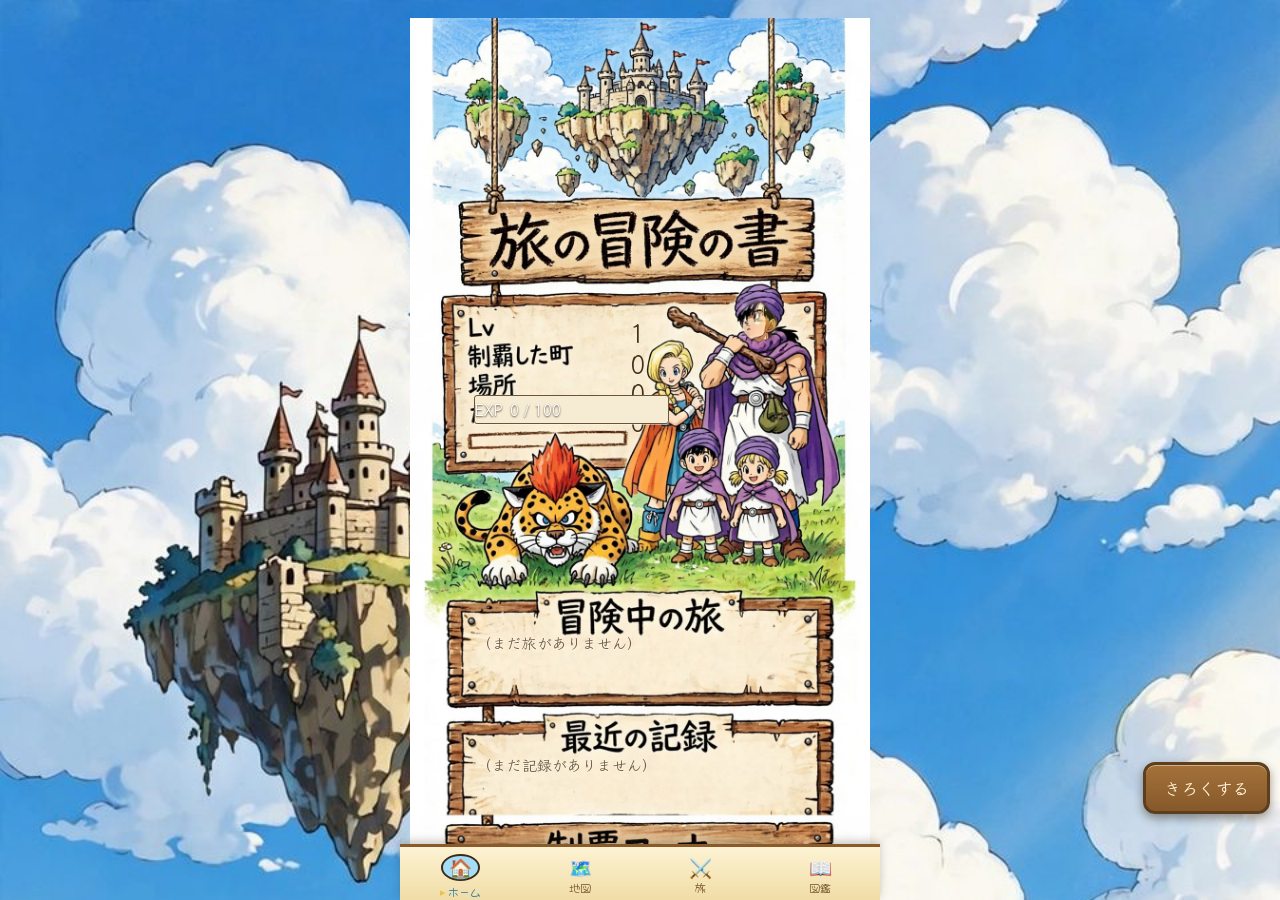
==== commit f85e7ea6: "実機修正5: 縦に広げてパネル間隔を均等に" ====
--- a/index.html
+++ b/index.html
@@ -7,14 +7,14 @@
 <link rel="preconnect" href="https://fonts.googleapis.com">
 <link rel="preconnect" href="https://fonts.gstatic.com" crossorigin>
 <link href="https://fonts.googleapis.com/css2?family=Hachi+Maru+Pop&family=Klee+One:wght@400;600&display=swap" rel="stylesheet">
-<link rel="stylesheet" href="app.css?v=5">
+<link rel="stylesheet" href="app.css?v=6">
 </head>
 <body data-tab="home">
 <div id="app">
 <header class="app-header"><img class="title-slime" src="assets/slime.png" alt="" onerror="this.style.display='none'"><h1 class="app-title"><img class="title-img" src="assets/text_title.png" alt="旅の冒険の書"></h1></header>
 <main id="main-content">
 <section id="tab-home" class="tab-panel active">
-<div class="home-screen"><img class="home-screen-img" src="assets/home_all.jpg?v=5" alt="" onerror="this.style.display='none'">
+<div class="home-screen"><img class="home-screen-img" src="assets/home_all.jpg?v=6" alt="" onerror="this.style.display='none'">
 <div class="hs-num" id="st-lv" style="top:25.8%">1</div>
 <div class="hs-num" id="st-towns" style="top:28.3%">0</div>
 <div class="hs-num" id="st-places" style="top:30.7%">0</div>
@@ -25,11 +25,11 @@
 <div class="hs-list" id="home-recent" style="top:60.5%"></div>
 <div class="hs-towns"><span id="st-towns2">0</span><span class="hs-unit">町</span></div>
 <div class="hs-prefs" id="pref-progress"></div>
-<button class="art-btn" id="btn-conquest-open" type="button" aria-label="制覇マップを見る" style="left:31.5%;top:79.46%;width:37.5%;height:3.2%"></button>
-<button class="art-btn" id="btn-export" type="button" aria-label="データを書き出す（バックアップ）" style="left:26.5%;top:87.56%;width:47%;height:3.15%"></button>
-<button class="art-btn" id="btn-import" type="button" aria-label="データを読み込む" style="left:26.5%;top:90.71%;width:47%;height:2.6%"></button>
+<button class="art-btn" id="btn-conquest-open" type="button" aria-label="制覇マップを見る" style="left:31.5%;top:78.71%;width:37.5%;height:2.98%"></button>
+<button class="art-btn" id="btn-export" type="button" aria-label="データを書き出す（バックアップ）" style="left:26.5%;top:87.83%;width:47%;height:2.93%"></button>
+<button class="art-btn" id="btn-import" type="button" aria-label="データを読み込む" style="left:26.5%;top:90.74%;width:47%;height:2.42%"></button>
 <input type="file" id="file-import" accept=".json,application/json" style="display:none">
-<button class="art-btn" id="btn-wipe" type="button" aria-label="全データを消す" style="left:26.5%;top:93.31%;width:47%;height:2.85%"></button>
+<button class="art-btn" id="btn-wipe" type="button" aria-label="全データを消す" style="left:26.5%;top:93.17%;width:47%;height:2.65%"></button>
 </div>
 <div class="slime-guide"><div class="slime-icon"><img class="slime-img" src="assets/homita.png?v=3" alt="" onerror="this.style.display='none';this.nextElementSibling.style.display='block'"><span class="slime-emoji" style="display:none">🩵</span></div><div id="slime-msg">ようこそ！</div></div>
 <div class="lower-hints"><div class="mini-map-hint">町の数は、場所の「市区町村」から数えています。未入力の場所は数に入りません。</div>
--- a/app.css
+++ b/app.css
@@ -396,3 +396,13 @@
 /* ===== THEME 13: 最近パネルの実フレーム化に伴う下段の位置調整 ===== */
 .hs-towns{top:76.76%}
 .hs-prefs{top:73.66%}
+
+/* ===== THEME 14: 縦に広げてパネル間隔を均等に（2753px版） ===== */
+.home-screen{aspect-ratio:1040/2753}
+#st-lv{top:23.97%}#st-towns{top:26.30%}#st-places{top:28.55%}#st-treasure{top:30.77%}
+.hs-expbar{top:30.95%;height:2.40%}
+.hs-exptext{top:32.15%}
+#home-trips{top:51.72%;height:5.21%}
+#home-recent{top:60.44%;height:5.21%}
+.hs-towns{top:76.21%}
+.hs-prefs{top:73.34%}
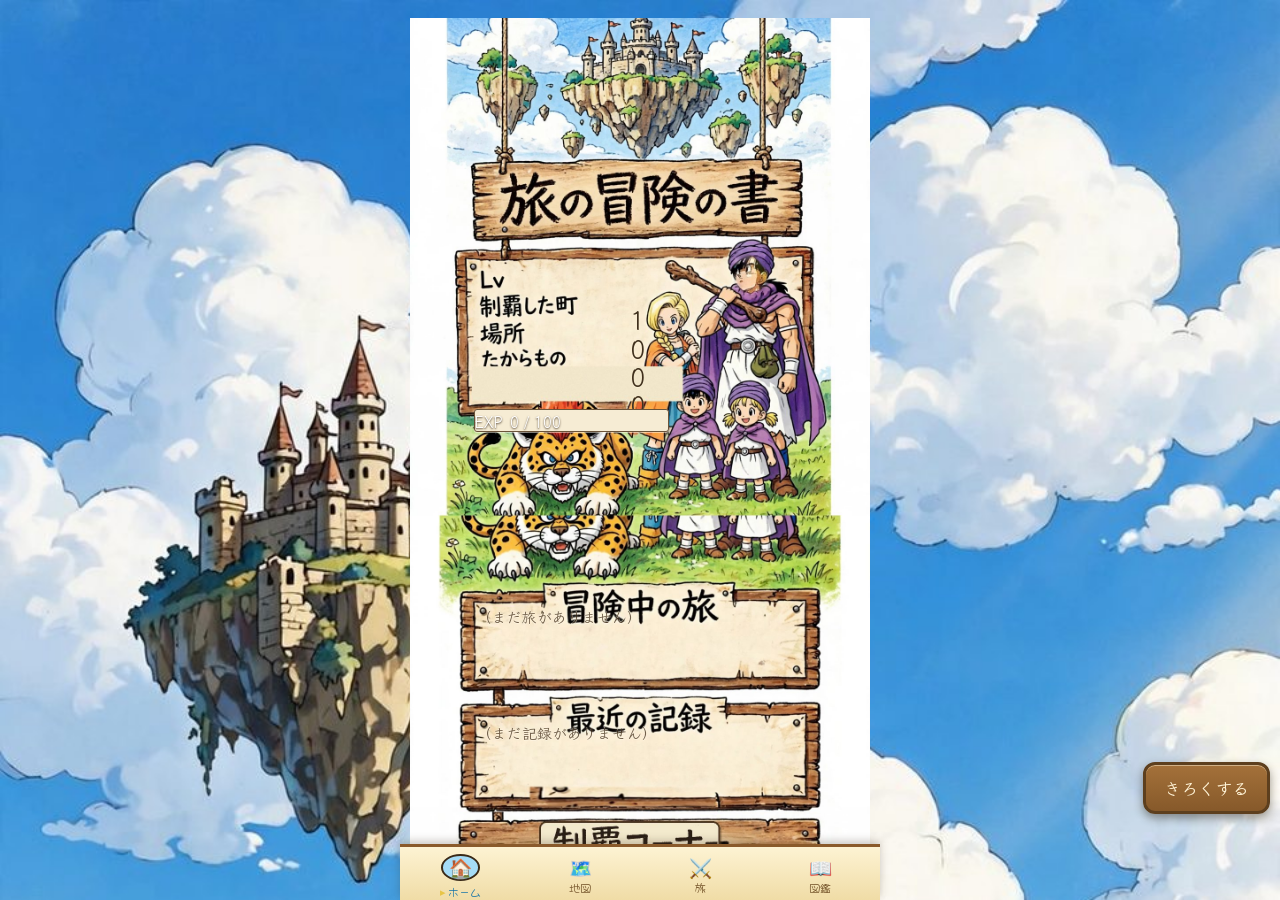
==== commit 56333534: "実機修正6: パンサー二重解消・EXP位置下げ" ====
--- a/index.html
+++ b/index.html
@@ -7,14 +7,14 @@
 <link rel="preconnect" href="https://fonts.googleapis.com">
 <link rel="preconnect" href="https://fonts.gstatic.com" crossorigin>
 <link href="https://fonts.googleapis.com/css2?family=Hachi+Maru+Pop&family=Klee+One:wght@400;600&display=swap" rel="stylesheet">
-<link rel="stylesheet" href="app.css?v=6">
+<link rel="stylesheet" href="app.css?v=7">
 </head>
 <body data-tab="home">
 <div id="app">
 <header class="app-header"><img class="title-slime" src="assets/slime.png" alt="" onerror="this.style.display='none'"><h1 class="app-title"><img class="title-img" src="assets/text_title.png" alt="旅の冒険の書"></h1></header>
 <main id="main-content">
 <section id="tab-home" class="tab-panel active">
-<div class="home-screen"><img class="home-screen-img" src="assets/home_all.jpg?v=6" alt="" onerror="this.style.display='none'">
+<div class="home-screen"><img class="home-screen-img" src="assets/home_all.jpg?v=7" alt="" onerror="this.style.display='none'">
 <div class="hs-num" id="st-lv" style="top:25.8%">1</div>
 <div class="hs-num" id="st-towns" style="top:28.3%">0</div>
 <div class="hs-num" id="st-places" style="top:30.7%">0</div>
@@ -25,11 +25,11 @@
 <div class="hs-list" id="home-recent" style="top:60.5%"></div>
 <div class="hs-towns"><span id="st-towns2">0</span><span class="hs-unit">町</span></div>
 <div class="hs-prefs" id="pref-progress"></div>
-<button class="art-btn" id="btn-conquest-open" type="button" aria-label="制覇マップを見る" style="left:31.5%;top:78.71%;width:37.5%;height:2.98%"></button>
-<button class="art-btn" id="btn-export" type="button" aria-label="データを書き出す（バックアップ）" style="left:26.5%;top:87.83%;width:47%;height:2.93%"></button>
-<button class="art-btn" id="btn-import" type="button" aria-label="データを読み込む" style="left:26.5%;top:90.74%;width:47%;height:2.42%"></button>
+<button class="art-btn" id="btn-conquest-open" type="button" aria-label="制覇マップを見る" style="left:31.5%;top:77.76%;width:37.5%;height:3.11%"></button>
+<button class="art-btn" id="btn-export" type="button" aria-label="データを書き出す（バックアップ）" style="left:26.5%;top:87.29%;width:47%;height:3.07%"></button>
+<button class="art-btn" id="btn-import" type="button" aria-label="データを読み込む" style="left:26.5%;top:90.32%;width:47%;height:2.35%"></button>
 <input type="file" id="file-import" accept=".json,application/json" style="display:none">
-<button class="art-btn" id="btn-wipe" type="button" aria-label="全データを消す" style="left:26.5%;top:93.17%;width:47%;height:2.65%"></button>
+<button class="art-btn" id="btn-wipe" type="button" aria-label="全データを消す" style="left:26.5%;top:92.86%;width:47%;height:2.58%"></button>
 </div>
 <div class="slime-guide"><div class="slime-icon"><img class="slime-img" src="assets/homita.png?v=3" alt="" onerror="this.style.display='none';this.nextElementSibling.style.display='block'"><span class="slime-emoji" style="display:none">🩵</span></div><div id="slime-msg">ようこそ！</div></div>
 <div class="lower-hints"><div class="mini-map-hint">町の数は、場所の「市区町村」から数えています。未入力の場所は数に入りません。</div>
--- a/app.css
+++ b/app.css
@@ -406,3 +406,13 @@
 #home-recent{top:60.44%;height:5.21%}
 .hs-towns{top:76.21%}
 .hs-prefs{top:73.34%}
+
+/* ===== THEME 15: 2635px版の位置（パンサー二重を解消・EXPを下げた） ===== */
+.home-screen{aspect-ratio:1040/2635}
+#st-lv{top:25.05%}#st-towns{top:27.48%}#st-places{top:29.83%}#st-treasure{top:32.14%}
+.hs-expbar{top:33.59%;height:1.90%}
+.hs-exptext{top:34.54%}
+#home-trips{top:49.56%;height:5.21%}
+#home-recent{top:58.67%;height:5.21%}
+.hs-towns{top:75.14%}
+.hs-prefs{top:72.16%}
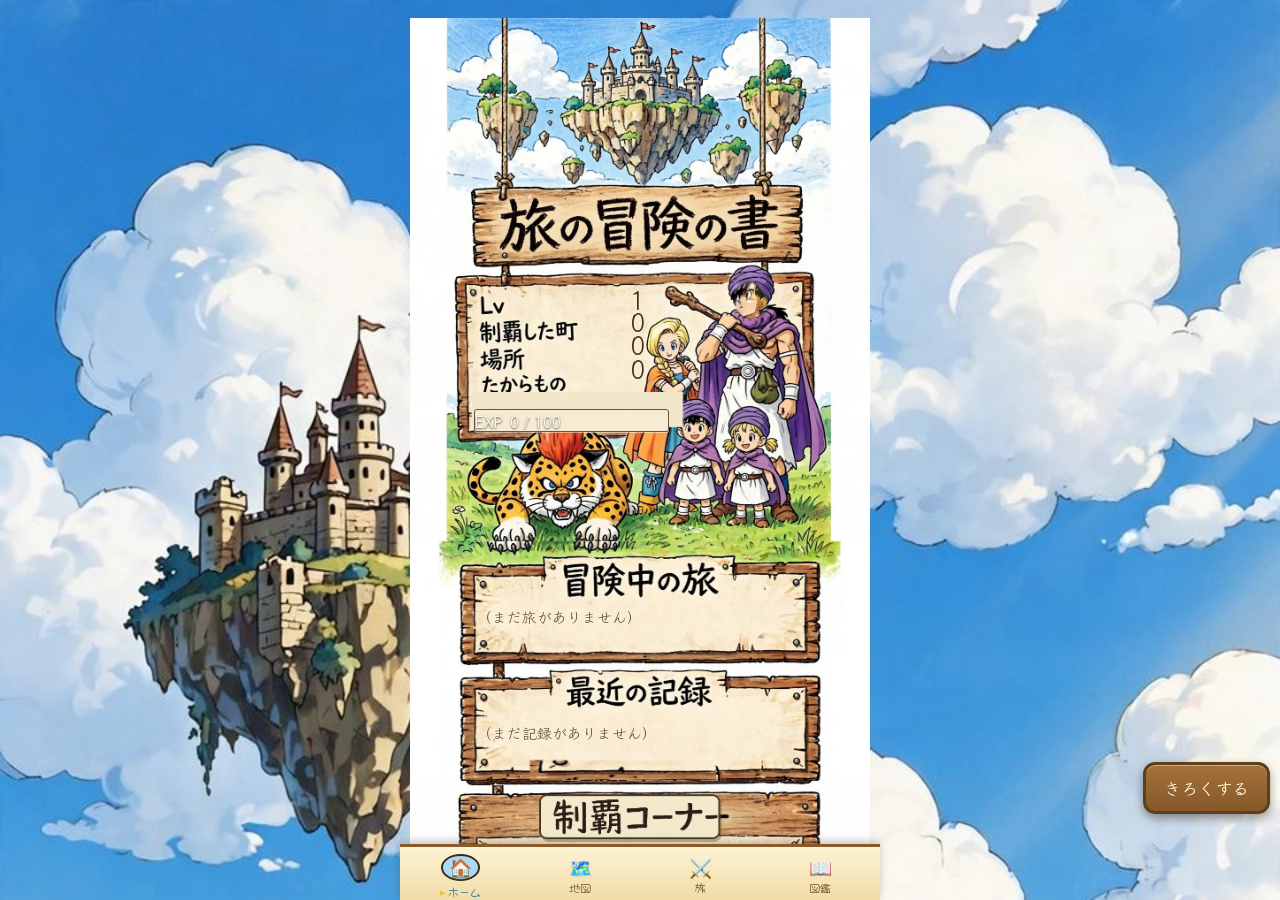
==== commit 2b76d118: "ステータス数字の位置をラベルに合わせて修正" ====
--- a/index.html
+++ b/index.html
@@ -15,10 +15,10 @@
 <main id="main-content">
 <section id="tab-home" class="tab-panel active">
 <div class="home-screen"><img class="home-screen-img" src="assets/home_all.jpg?v=7" alt="" onerror="this.style.display='none'">
-<div class="hs-num" id="st-lv" style="top:25.8%">1</div>
-<div class="hs-num" id="st-towns" style="top:28.3%">0</div>
-<div class="hs-num" id="st-places" style="top:30.7%">0</div>
-<div class="hs-num" id="st-treasure" style="top:33.1%">0</div>
+<div class="hs-num" id="st-lv" style="top:24.10%">1</div>
+<div class="hs-num" id="st-towns" style="top:26.00%">0</div>
+<div class="hs-num" id="st-places" style="top:28.01%">0</div>
+<div class="hs-num" id="st-treasure" style="top:30.06%">0</div>
 <div class="hs-expbar"><div class="expbar-fill" id="st-expbar"></div></div>
 <div class="hs-exptext"><img src="assets/text_next.png" alt="つぎのレベルまで"><span id="st-exptext">あと 100</span></div>
 <div class="hs-list" id="home-trips" style="top:50.5%"></div>
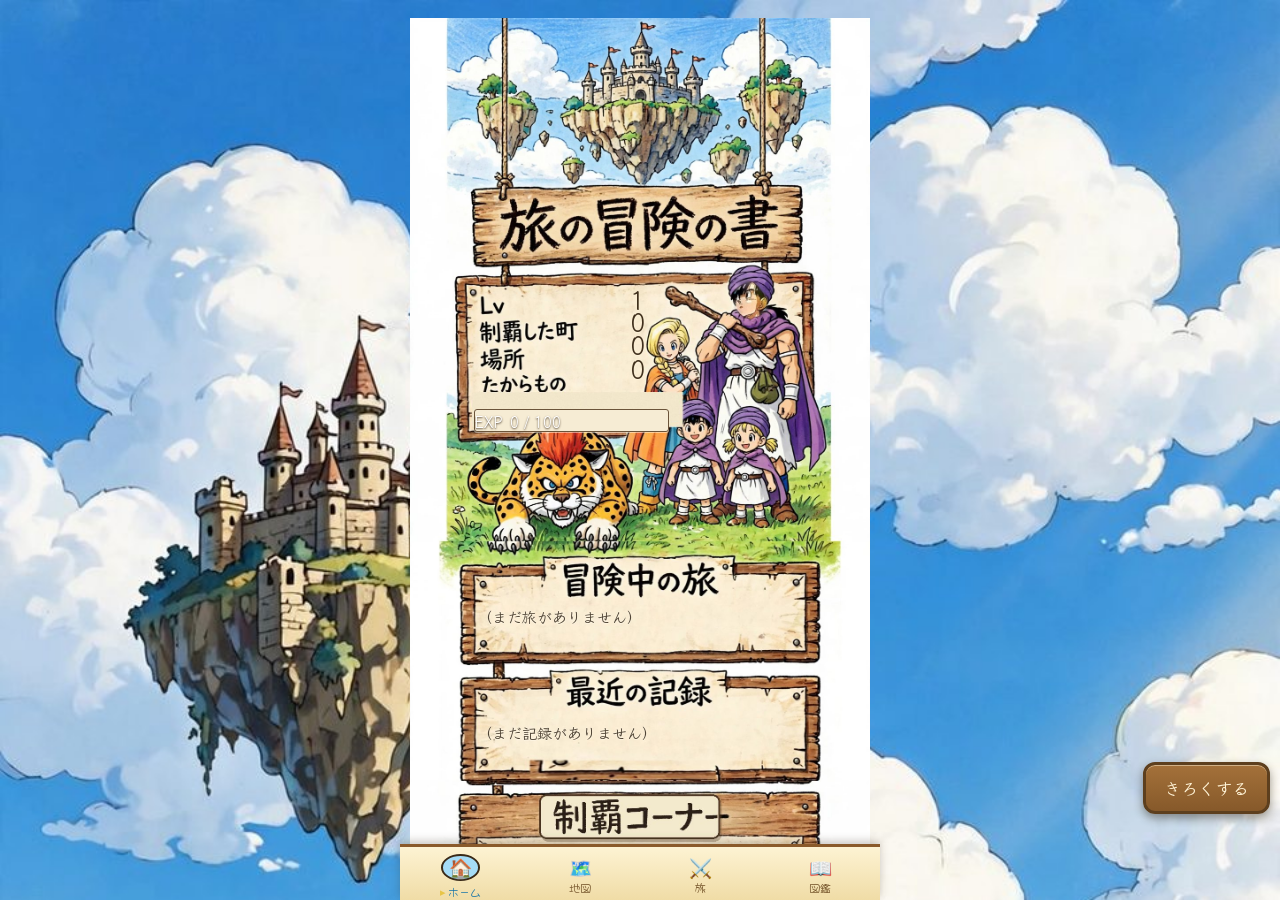
==== commit cba7dda9: "枠内の文字を最濃に（行・補足とも不透明化）" ====
--- a/index.html
+++ b/index.html
@@ -7,7 +7,7 @@
 <link rel="preconnect" href="https://fonts.googleapis.com">
 <link rel="preconnect" href="https://fonts.gstatic.com" crossorigin>
 <link href="https://fonts.googleapis.com/css2?family=Hachi+Maru+Pop&family=Klee+One:wght@400;600&display=swap" rel="stylesheet">
-<link rel="stylesheet" href="app.css?v=7">
+<link rel="stylesheet" href="app.css?v=8">
 </head>
 <body data-tab="home">
 <div id="app">
--- a/app.css
+++ b/app.css
@@ -416,3 +416,9 @@
 #home-recent{top:58.67%;height:5.21%}
 .hs-towns{top:75.14%}
 .hs-prefs{top:72.16%}
+
+/* ===== THEME 16: 枠内の文字を最濃に ===== */
+.home-screen .hs-list .art-row{color:#180d02;font-weight:700;font-size:3.25cqw}
+.home-screen .hs-list .art-row .n{font-weight:700;color:#180d02}
+.home-screen .hs-list .art-row .m{opacity:1;font-weight:700;color:#180d02}
+.home-screen .hs-prefs{color:#180d02;font-weight:700}
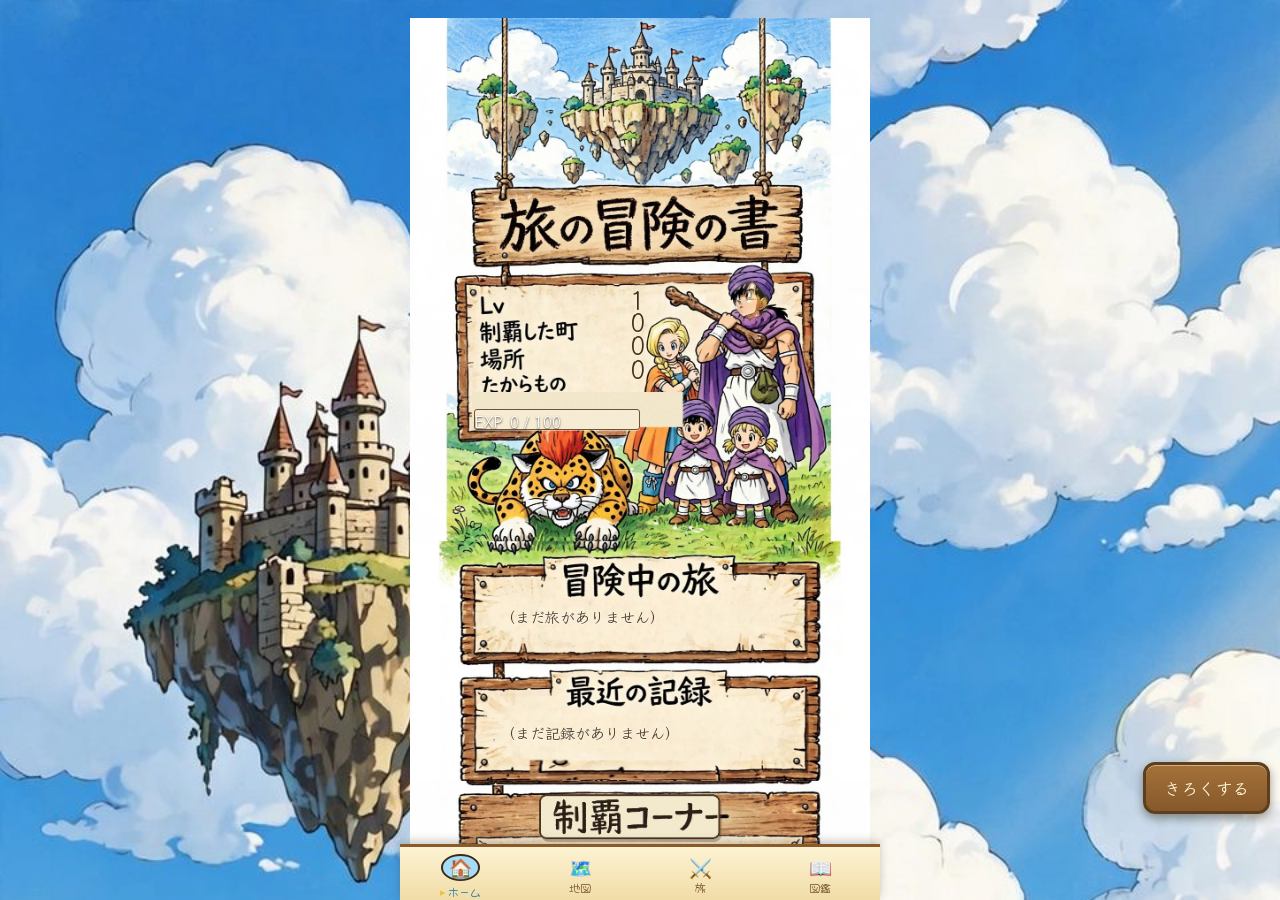
==== commit 1a8e0ef7: "実機修正7: たの字復元・EXP枠縮小・一覧を右へ" ====
--- a/index.html
+++ b/index.html
@@ -7,14 +7,14 @@
 <link rel="preconnect" href="https://fonts.googleapis.com">
 <link rel="preconnect" href="https://fonts.gstatic.com" crossorigin>
 <link href="https://fonts.googleapis.com/css2?family=Hachi+Maru+Pop&family=Klee+One:wght@400;600&display=swap" rel="stylesheet">
-<link rel="stylesheet" href="app.css?v=8">
+<link rel="stylesheet" href="app.css?v=9">
 </head>
 <body data-tab="home">
 <div id="app">
 <header class="app-header"><img class="title-slime" src="assets/slime.png" alt="" onerror="this.style.display='none'"><h1 class="app-title"><img class="title-img" src="assets/text_title.png" alt="旅の冒険の書"></h1></header>
 <main id="main-content">
 <section id="tab-home" class="tab-panel active">
-<div class="home-screen"><img class="home-screen-img" src="assets/home_all.jpg?v=7" alt="" onerror="this.style.display='none'">
+<div class="home-screen"><img class="home-screen-img" src="assets/home_all.jpg?v=9" alt="" onerror="this.style.display='none'">
 <div class="hs-num" id="st-lv" style="top:24.10%">1</div>
 <div class="hs-num" id="st-towns" style="top:26.00%">0</div>
 <div class="hs-num" id="st-places" style="top:28.01%">0</div>
--- a/app.css
+++ b/app.css
@@ -422,3 +422,8 @@
 .home-screen .hs-list .art-row .n{font-weight:700;color:#180d02}
 .home-screen .hs-list .art-row .m{opacity:1;font-weight:700;color:#180d02}
 .home-screen .hs-prefs{color:#180d02;font-weight:700}
+
+/* ===== THEME 17: 一覧を右へ・EXP枠を小さく ===== */
+.hs-list{left:19.5%;width:63%}
+.hs-expbar{width:36%;height:1.75%}
+.hs-exptext{width:36%}
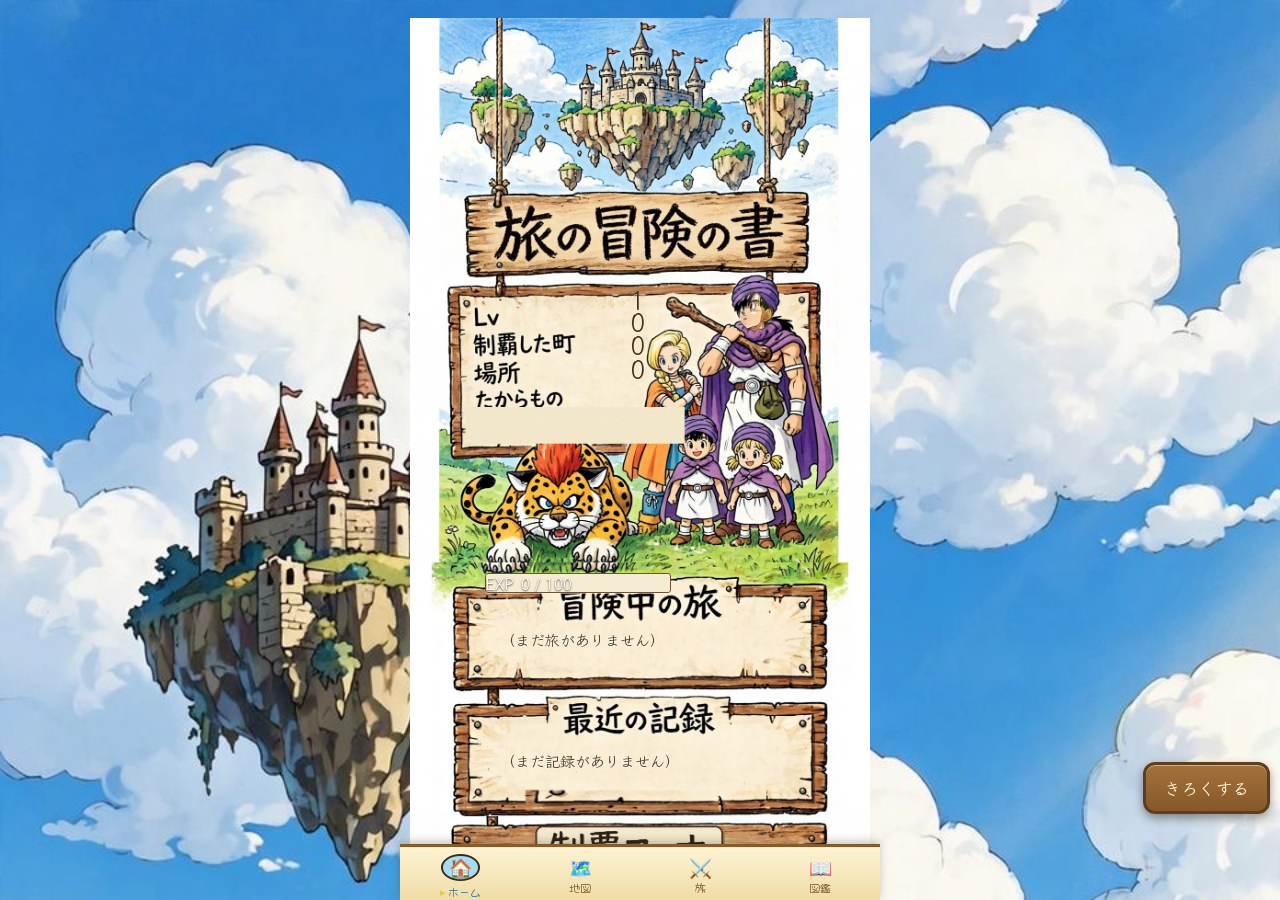
==== commit 7c4beb46: "実機修正8: EXP専用の木枠看板を新設" ====
--- a/index.html
+++ b/index.html
@@ -7,29 +7,29 @@
 <link rel="preconnect" href="https://fonts.googleapis.com">
 <link rel="preconnect" href="https://fonts.gstatic.com" crossorigin>
 <link href="https://fonts.googleapis.com/css2?family=Hachi+Maru+Pop&family=Klee+One:wght@400;600&display=swap" rel="stylesheet">
-<link rel="stylesheet" href="app.css?v=9">
+<link rel="stylesheet" href="app.css?v=10">
 </head>
 <body data-tab="home">
 <div id="app">
 <header class="app-header"><img class="title-slime" src="assets/slime.png" alt="" onerror="this.style.display='none'"><h1 class="app-title"><img class="title-img" src="assets/text_title.png" alt="旅の冒険の書"></h1></header>
 <main id="main-content">
 <section id="tab-home" class="tab-panel active">
-<div class="home-screen"><img class="home-screen-img" src="assets/home_all.jpg?v=9" alt="" onerror="this.style.display='none'">
-<div class="hs-num" id="st-lv" style="top:24.10%">1</div>
-<div class="hs-num" id="st-towns" style="top:26.00%">0</div>
-<div class="hs-num" id="st-places" style="top:28.01%">0</div>
-<div class="hs-num" id="st-treasure" style="top:30.06%">0</div>
+<div class="home-screen"><img class="home-screen-img" src="assets/home_all.jpg?v=10" alt="" onerror="this.style.display='none'">
+<div class="hs-num" id="st-lv" style="top:23.18%">1</div>
+<div class="hs-num" id="st-towns" style="top:25.00%">0</div>
+<div class="hs-num" id="st-places" style="top:26.93%">0</div>
+<div class="hs-num" id="st-treasure" style="top:28.91%">0</div>
 <div class="hs-expbar"><div class="expbar-fill" id="st-expbar"></div></div>
 <div class="hs-exptext"><img src="assets/text_next.png" alt="つぎのレベルまで"><span id="st-exptext">あと 100</span></div>
 <div class="hs-list" id="home-trips" style="top:50.5%"></div>
 <div class="hs-list" id="home-recent" style="top:60.5%"></div>
 <div class="hs-towns"><span id="st-towns2">0</span><span class="hs-unit">町</span></div>
 <div class="hs-prefs" id="pref-progress"></div>
-<button class="art-btn" id="btn-conquest-open" type="button" aria-label="制覇マップを見る" style="left:31.5%;top:77.76%;width:37.5%;height:3.11%"></button>
-<button class="art-btn" id="btn-export" type="button" aria-label="データを書き出す（バックアップ）" style="left:26.5%;top:87.29%;width:47%;height:3.07%"></button>
-<button class="art-btn" id="btn-import" type="button" aria-label="データを読み込む" style="left:26.5%;top:90.32%;width:47%;height:2.35%"></button>
+<button class="art-btn" id="btn-conquest-open" type="button" aria-label="制覇マップを見る" style="left:31.5%;top:78.61%;width:37.5%;height:2.99%"></button>
+<button class="art-btn" id="btn-export" type="button" aria-label="データを書き出す（バックアップ）" style="left:26.5%;top:87.77%;width:47%;height:2.96%"></button>
+<button class="art-btn" id="btn-import" type="button" aria-label="データを読み込む" style="left:26.5%;top:90.69%;width:47%;height:2.26%"></button>
 <input type="file" id="file-import" accept=".json,application/json" style="display:none">
-<button class="art-btn" id="btn-wipe" type="button" aria-label="全データを消す" style="left:26.5%;top:92.86%;width:47%;height:2.58%"></button>
+<button class="art-btn" id="btn-wipe" type="button" aria-label="全データを消す" style="left:26.5%;top:93.14%;width:47%;height:2.48%"></button>
 </div>
 <div class="slime-guide"><div class="slime-icon"><img class="slime-img" src="assets/homita.png?v=3" alt="" onerror="this.style.display='none';this.nextElementSibling.style.display='block'"><span class="slime-emoji" style="display:none">🩵</span></div><div id="slime-msg">ようこそ！</div></div>
 <div class="lower-hints"><div class="mini-map-hint">町の数は、場所の「市区町村」から数えています。未入力の場所は数に入りません。</div>
--- a/app.css
+++ b/app.css
@@ -427,3 +427,12 @@
 .hs-list{left:19.5%;width:63%}
 .hs-expbar{width:36%;height:1.75%}
 .hs-exptext{width:36%}
+
+/* ===== THEME 18: EXP専用の木枠（2740px版） ===== */
+.home-screen{aspect-ratio:1040/2740}
+.hs-expbar{left:16.35%;top:45.80%;width:40.38%;height:1.61%}
+.hs-exptext{left:16.35%;top:46.61%;width:40.38%}
+#home-trips{top:51.50%;height:5.00%}
+#home-recent{top:60.26%;height:5.00%}
+.hs-towns{top:76.09%}
+.hs-prefs{top:73.21%}
